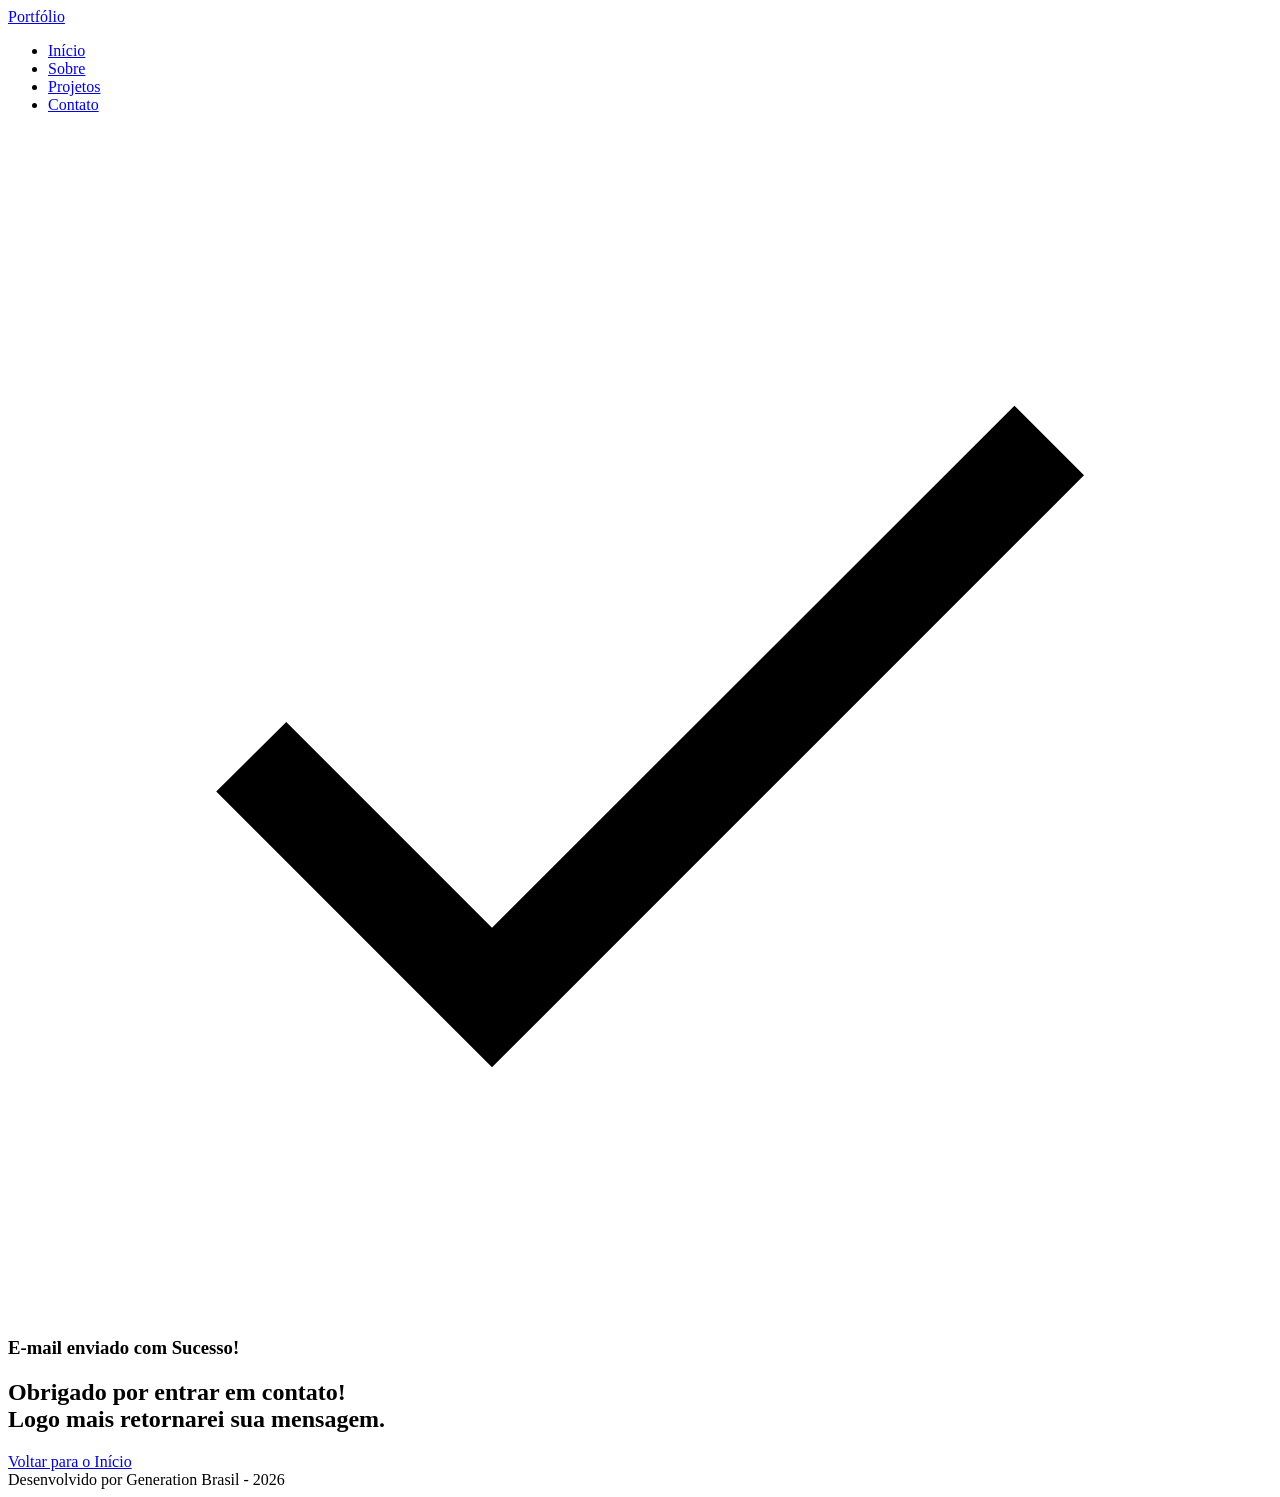
==== sucess.html @ cd86a782 "first commit" ====
<!DOCTYPE html>
<html lang="pt-br">

<head>

    <meta charset="UTF-8">

    <meta name="viewport" content="width=device-width, initial-scale=1.0">

    <meta name="author" content="Generation Brasil">
    <meta name="description"
        content="Portfólio da Generation Brasil, desenvolvedor Full Stack especializado em criar experiências digitais incríveis. Conheça meus projetos e entre em contato.">
    <meta name="robots" content="index, follow">

    <link rel="icon" type="image/svg+xml" href="./assets/img/favicon.svg">

    <title>Portfólio Generation Brasil</title>

</head>

<body>

    <!-- Cabeçalho da Página (header) -->
    <header>
    <div class="menu-content">
        <a href="index.html" id="titulo">Portfólio</a>

        <nav>
            <ul class="menu-list">
                <li><a href="index.html#hero">Início</a></li>
                <li><a href="index.html#about">Sobre</a></li>
                <li><a href="index.html#projects">Projetos</a></li>
                <li><a href="index.html#contact">Contato</a></li>
            </ul>
        </nav>
    </div>
        
    </header>

    <!-- Seção Principal da Página (main) -->
    <main>
        <section class="success-container">
        <article class="success-content">

            <figure class="success-icon">
                <img src="./assets/img/success.svg" 
                    alt="Ilustração de sucesso" 
                    class="float-animation"
                >
            </figure>

            <h1>E-mail enviado com Sucesso!</h1>
            <h2>Obrigado por entrar em contato! <br> Logo mais retornarei sua mensagem.</h2>

            <a class="botao" href="index.html">Voltar para o Início</a>

        </article>
    </section>
        
    </main>

    <!-- Rodapé da Página (footer) -->
    <footer>
    Desenvolvido por Generation Brasil - 2026

    </footer>

</body>

</html>
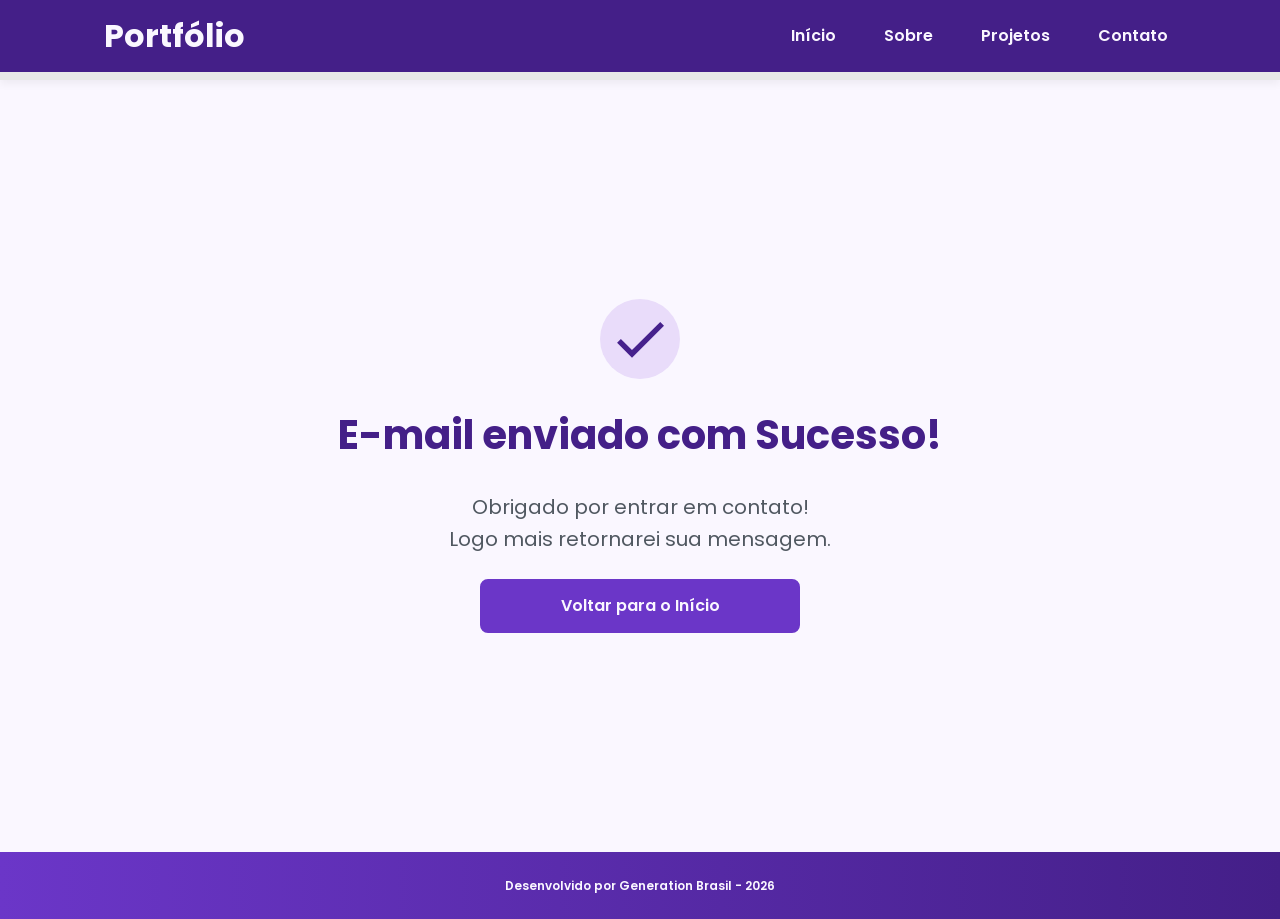
==== commit 5a038e8e: "Feat: Css" ====
--- a/sucess.html
+++ b/sucess.html
@@ -3,16 +3,22 @@
 
 <head>
 
+    <!-- Fontes do Google -->
+    <link rel="preconnect" href="https://fonts.googleapis.com">
+    <link rel="preconnect" href="https://fonts.gstatic.com" crossorigin>
+    <link href="https://fonts.googleapis.com/css2?family=Poppins&display=swap" rel="stylesheet">
+
     <meta charset="UTF-8">
-
     <meta name="viewport" content="width=device-width, initial-scale=1.0">
-
     <meta name="author" content="Generation Brasil">
     <meta name="description"
         content="Portfólio da Generation Brasil, desenvolvedor Full Stack especializado em criar experiências digitais incríveis. Conheça meus projetos e entre em contato.">
     <meta name="robots" content="index, follow">
 
     <link rel="icon" type="image/svg+xml" href="./assets/img/favicon.svg">
+
+    <!-- Link para a Folha de Estilo da Página - CSS -->
+    <link rel="stylesheet" href="./assets/css/style.css">
 
     <title>Portfólio Generation Brasil</title>
 
@@ -22,47 +28,44 @@
 
     <!-- Cabeçalho da Página (header) -->
     <header>
-    <div class="menu-content">
-        <a href="index.html" id="titulo">Portfólio</a>
+        <div class="menu-content">
+            <a href="index.html" id="titulo">Portfólio</a>
 
-        <nav>
-            <ul class="menu-list">
-                <li><a href="index.html#hero">Início</a></li>
-                <li><a href="index.html#about">Sobre</a></li>
-                <li><a href="index.html#projects">Projetos</a></li>
-                <li><a href="index.html#contact">Contato</a></li>
-            </ul>
-        </nav>
-    </div>
-        
+            <nav>
+                <ul class="menu-list">
+                    <li><a href="index.html#hero">Início</a></li>
+                    <li><a href="index.html#about">Sobre</a></li>
+                    <li><a href="index.html#projects">Projetos</a></li>
+                    <li><a href="index.html#contact">Contato</a></li>
+                </ul>
+            </nav>
+        </div>
     </header>
 
     <!-- Seção Principal da Página (main) -->
     <main>
         <section class="success-container">
-        <article class="success-content">
+            <article class="success-content">
 
-            <figure class="success-icon">
-                <img src="./assets/img/success.svg" 
-                    alt="Ilustração de sucesso" 
-                    class="float-animation"
-                >
-            </figure>
+                <figure class="success-icon">
+                    <img src="./assets/img/success.svg" 
+                        alt="Ilustração de sucesso" 
+                        class="float-animation"
+                    >
+                </figure>
 
-            <h1>E-mail enviado com Sucesso!</h1>
-            <h2>Obrigado por entrar em contato! <br> Logo mais retornarei sua mensagem.</h2>
+                <h1>E-mail enviado com Sucesso!</h1>
+                <h2>Obrigado por entrar em contato! <br> Logo mais retornarei sua mensagem.</h2>
 
-            <a class="botao" href="index.html">Voltar para o Início</a>
+                <a class="botao" href="index.html">Voltar para o Início</a>
 
-        </article>
-    </section>
-        
+            </article>
+        </section>
     </main>
 
     <!-- Rodapé da Página (footer) -->
     <footer>
-    Desenvolvido por Generation Brasil - 2026
-
+        Desenvolvido por Generation Brasil - 2026
     </footer>
 
 </body>
--- a/assets/css/style.css
+++ b/assets/css/style.css
@@ -0,0 +1,1003 @@
+* {
+    margin: 0;
+    padding: 0;
+    box-sizing: border-box;
+    font-family: 'Poppins', sans-serif;
+    font-weight: 400;
+    text-decoration: none;
+    outline: none; 
+}
+
+:root {
+  /* Paleta de Cores - Purple */
+  --purple-50: #f4eaff;
+  --purple-100: #e9dcfa;
+  --purple-200: #cdb3f0;
+  --purple-300: #b186e5;
+  --purple-400: #9460db;
+  --purple-500: #6b36c8;
+  --purple-600: #5b2ca0;
+  --purple-700: #4c2177;
+  --purple-800: #441f88;
+  --purple-900: #2a0e4d;
+
+  /* Cores Neutras */
+  --gray-200: #e8e8e8;
+  --gray-400: #505861;
+  --black: #171717;
+  --white: #FAF7FF;
+
+  /* Cores de Estado */
+  --error: #e63946;
+
+  /* Sombras */
+  --shadow-sm: 0 0.25rem 0.5rem rgba(0, 0, 0, 0.05);
+  --shadow-md: 0 0.25rem 0.75rem rgba(107, 54, 200, 0.3);
+  --shadow-lg: 0 0.5rem 1.5rem rgba(107, 54, 200, 0.2);
+
+  /* Espaçamentos */
+  --spacing-xs: 0.5rem;
+  --spacing-sm: 1rem;
+  --spacing-md: 1.5rem;
+  --spacing-lg: 2rem;
+  --spacing-xl: 3rem;
+  --spacing-2xl: 4rem;
+
+  /* Tamanhos de Fonte */
+  --text-sm: 0.75rem;
+  --text-base: 1rem;
+  --text-lg: 1.25rem;
+  --text-xl: 1.5rem;
+  --text-2xl: 2rem;
+  --text-3xl: 2.5rem;
+
+  /* Border Radius */
+  --radius-sm: 0.25rem;
+  --radius-md: 0.5rem;
+  --radius-lg: 1rem;
+  --radius-xl: 2rem;
+  --radius-full: 50%;
+
+  /* Animação Padrão */
+  --transition-default: all 0.3s ease;
+}
+
+html {
+  scroll-behavior: smooth;
+}
+
+body {
+  display: flex;
+  flex-direction: column;
+  min-height: 100vh;
+  background-color: var(--white);
+  line-height: 1.6;
+  color: var(--black);
+}
+
+main {
+  flex: 1;
+}
+
+.section-container {
+  max-width: 70rem;
+  margin: 0 auto;
+  padding: var(--spacing-xl) var(--spacing-md);
+  scroll-margin-top: 6rem;
+}
+
+.buttons-container {
+  display: flex;
+  gap: var(--spacing-sm);
+}
+
+/* ===== BOTÕES ===== */
+.botao,
+.botao-outline {
+  display: inline-block;
+  /* FIX 4: botões menores e mais compactos */
+  padding: 0.6rem 1.5rem;
+  border: 0.15rem solid transparent;
+  border-radius: var(--radius-md);
+  font-size: var(--text-base);
+  font-weight: 600;
+  text-align: center;
+  cursor: pointer;
+  transition: var(--transition-default);
+}
+
+.botao {
+  border-color: var(--purple-500);
+  background-color: var(--purple-500);
+  color: var(--white);
+}
+
+.botao:hover {
+  border-color: var(--purple-800);
+  background-color: var(--purple-800);
+  box-shadow: var(--shadow-md);
+  transform: translateY(-0.25rem);
+}
+
+.botao-outline {
+  border-color: var(--purple-500);
+  background-color: transparent;
+  color: var(--purple-500);
+}
+
+.botao-outline:hover {
+  border-color: var(--purple-500);
+  background-color: var(--purple-500);
+  color: var(--white);
+  transform: translateY(-0.25rem);
+}
+
+.botao.botao-sm,
+.botao-outline.botao-sm {
+  min-width: 6rem;
+  padding: 0.25rem var(--spacing-sm);
+  border-width: 0.125rem;
+  border-radius: 0.25rem;
+  font-size: var(--text-sm);
+}
+
+/* ===== HEADER ===== */
+header {
+  position: sticky;
+  top: 0;
+  z-index: 1000;
+  width: 100%;
+  height: 5rem;
+  border-bottom: var(--spacing-xs) solid var(--gray-200);
+  background-color: var(--purple-800);
+  box-shadow: var(--shadow-sm);
+}
+
+header a {
+  font-weight: 600;
+  color: var(--white);
+  transition: color 0.3s ease;
+}
+
+header a:hover {
+  color: var(--purple-100);
+}
+
+#titulo {
+  font-size: var(--text-2xl);
+  font-weight: 700;
+}
+
+.menu-content {
+  display: flex;
+  justify-content: space-between;
+  align-items: center;
+  max-width: 70rem;
+  height: 100%;
+  margin: 0 auto;
+  padding: 0 var(--spacing-md);
+}
+
+.menu-list {
+  display: flex;
+  gap: var(--spacing-lg);
+  list-style: none;
+}
+
+.menu-list a {
+  padding: var(--spacing-xs);
+}
+
+/* ===== HERO ===== */
+.hero-container {
+  display: flex;
+  align-items: center;
+  gap: var(--spacing-2xl);
+  /* FIX 1: sem min-height, usa padding para posicionar o conteúdo no topo */
+  padding-top: var(--spacing-2xl);
+  padding-bottom: var(--spacing-2xl);
+}
+
+.hero-content {
+  display: flex;
+  flex: 1;
+  flex-direction: column;
+  gap: var(--spacing-lg);
+}
+
+.hero-content span {
+  font-size: var(--text-xl);
+  font-weight: 700;
+}
+
+.hero-content h1 {
+  font-size: 3.5rem;
+  font-weight: 800;
+  line-height: 1.1;
+}
+
+.hero-content p,
+.about-content p,
+.contact-info p {
+  font-size: var(--text-lg);
+  color: var(--gray-400);
+}
+
+.hero-image {
+  display: flex;
+  flex: 1;
+  justify-content: center;
+  align-items: center;
+}
+
+.hero-image img {
+  width: 100%;
+  max-width: 520px;
+  border-radius: var(--radius-xl);
+}
+
+/* Animação flutuante */
+@keyframes float {
+  0%,
+  100% {
+    transform: translateY(0);
+  }
+
+  50% {
+    transform: translateY(-1.25rem);
+  }
+}
+
+.float-animation {
+  animation: float 3s ease-in-out infinite;
+}
+
+.about-container {
+  display: flex;
+  align-items: center;
+  gap: var(--spacing-2xl);
+  margin: var(--spacing-2xl) auto;
+  border-radius: var(--radius-lg);
+  background-color: var(--gray-200);
+}
+
+.about-image {
+  flex: 0 0 17.5rem;
+}
+
+.about-image img {
+  width: 100%;
+  border: 0.35rem solid var(--purple-500);
+  border-radius: var(--radius-full);
+  box-shadow: var(--shadow-lg);
+}
+
+.about-content h2,
+.projects-container h2,
+.contact-info h2 {
+  margin-bottom: var(--spacing-md);
+  font-size: var(--text-3xl);
+  font-weight: 700;
+  color: var(--purple-800);
+}
+
+.about-content p {
+  margin-bottom: var(--spacing-sm);
+  text-align: justify;
+}
+
+.about-buttons-data {
+  display: flex;
+  justify-content: space-between;
+  align-items: center;
+  gap: var(--spacing-lg);
+  margin-top: var(--spacing-lg);
+}
+
+.about-buttons-data .botao {
+  margin-right: auto;
+}
+
+.data-container {
+  display: flex;
+  gap: var(--spacing-lg);
+  margin-top: 0;
+}
+
+.data-item {
+  display: flex;
+  flex-direction: column;
+  align-items: center;
+}
+
+.data-number {
+  font-size: var(--text-xl);
+  font-weight: 700;
+  text-align: center;
+  color: var(--purple-500);
+}
+
+.data-label {
+  font-size: var(--text-base);
+  text-align: center;
+  color: var(--gray-400);
+}
+
+.projects-container {
+  scroll-margin-top: 3rem;
+  margin: var(--spacing-2xl) auto;
+  text-align: center;
+}
+
+.projects-swiper {
+  position: relative;
+  width: 100%;
+  padding: var(--spacing-sm) var(--spacing-xl) var(--spacing-xl);
+  overflow: hidden;
+}
+
+.project-card {
+  display: flex;
+  flex-direction: column;
+  width: 100%;
+  height: 100%;
+  border: 0.15rem solid var(--gray-200);
+  border-radius: var(--radius-lg);
+  background-color: var(--white);
+  box-shadow: var(--shadow-sm);
+  overflow: hidden;
+  transition: var(--transition-default);
+}
+
+.project-card:hover {
+  box-shadow: var(--shadow-lg);
+}
+
+.project-image {
+  display: flex;
+  align-items: center;
+  justify-content: center;
+  width: 100%;
+  height: 10rem;
+  background: linear-gradient(135deg, var(--purple-50) 0%, var(--purple-100) 100%);
+}
+
+.project-image img {
+  width: 75%;
+  height: 75%;
+  max-width: 7rem;
+  max-height: 7rem;
+  object-fit: contain;
+  transition: transform 0.3s ease;
+}
+
+.project-content {
+  display: flex;
+  flex: 1;
+  flex-direction: column;
+  padding: var(--spacing-md);
+  text-align: left;
+}
+
+.project-content h3 {
+  margin-bottom: 0.75rem;
+  font-size: var(--text-lg);
+  font-weight: 700;
+}
+
+.project-content p {
+  flex: 1;
+  margin-bottom: var(--spacing-sm);
+  font-size: 0.95rem;
+  color: var(--gray-400);
+}
+
+.project-tags {
+  display: flex;
+  flex-wrap: wrap;
+  gap: var(--spacing-xs);
+}
+
+.tag {
+  padding: 0.375rem 0.75rem;
+  border-radius: var(--radius-sm);
+  background-color: var(--purple-100);
+  font-size: var(--text-sm);
+  font-weight: 600;
+  color: var(--purple-800);
+}
+
+.project-buttons {
+  display: flex;
+  justify-content: center;
+  align-items: center;
+  gap: 0.75rem;
+  margin-top: var(--spacing-sm);
+}
+
+.swiper-wrapper {
+  align-items: stretch;
+}
+
+.swiper-slide {
+  display: flex;
+  height: auto;
+}
+
+/* Botões do Swiper (navegação) */
+.swiper-button-next,
+.swiper-button-prev {
+  width: 3rem;
+  height: 3rem;
+}
+
+.swiper-button-next:after,
+.swiper-button-prev:after {
+  font-size: var(--text-lg);
+  color: var(--purple-500);
+}
+
+.swiper-button-next:hover:after,
+.swiper-button-prev:hover:after {
+  color: var(--purple-800);
+}
+
+/* Indicadores de paginação */
+.swiper-pagination-bullet {
+  width: 0.75rem;
+  height: 0.75rem;
+  background-color: var(--gray-200);
+  opacity: 1;
+}
+
+.swiper-pagination-bullet-active {
+  width: var(--spacing-lg);
+  border-radius: var(--radius-sm);
+  background-color: var(--purple-500);
+}
+
+.contact-container {
+  display: grid;
+  grid-template-columns: 1fr 1fr;
+  gap: var(--spacing-2xl);
+}
+
+.contact-info h2 {
+  margin-bottom: var(--spacing-md);
+}
+
+.contact-info p {
+  margin-bottom: var(--spacing-lg);
+}
+
+.social-container {
+  display: flex;
+  justify-content: center;
+  gap: var(--spacing-xl);
+}
+
+.social-icon {
+  width: 5rem;
+  height: 5rem;
+  padding: 0.75rem;
+  border-radius: var(--radius-md);
+  transition: var(--transition-default);
+}
+
+.social-icon img {
+  width: 100%;
+  filter: brightness(0) saturate(100%);
+  transition: filter 0.3s ease;
+}
+
+.social-icon:hover img {
+  filter: brightness(0)
+          saturate(100%)
+          invert(42%)
+          sepia(93%)
+          saturate(1352%)
+          hue-rotate(243deg)
+          brightness(79%)
+          contrast(91%);
+}
+
+/* Formulário */
+form {
+  display: flex;
+  flex-direction: column;
+  gap: 0.75rem;
+}
+
+form label {
+  font-size: var(--text-base);
+  font-weight: 600;
+}
+
+form input,
+form textarea {
+  width: 100%;
+  padding: 0.5rem var(--spacing-sm);
+  border: 0.25rem solid var(--gray-200);
+  border-radius: var(--radius-md);
+  font-family: inherit;
+  font-size: var(--text-base);
+  transition: border-color 0.3s ease;
+}
+
+form input:focus,
+form textarea:focus {
+  border-color: var(--purple-500);
+  outline: none;
+}
+
+form textarea {
+  min-height: 5rem;
+  resize: none;
+}
+
+form span {
+  margin-top: -0.75rem;
+  font-size: var(--text-sm);
+  color: var(--error);
+}
+
+footer {
+  padding: 2.5rem;
+  background: linear-gradient(to right, var(--purple-500), var(--purple-800));
+  font-weight: 600;
+  text-align: center;
+  color: var(--white);
+}
+
+.success-container {
+  display: flex;
+  flex-direction: column;
+  justify-content: center;
+  align-items: center;
+  width: 100%;
+  min-height: calc(100vh - 12.5rem);
+  padding: var(--spacing-xl) var(--spacing-md);
+}
+
+.success-content {
+  display: flex;
+  flex-direction: column;
+  align-items: center;
+  gap: var(--spacing-md);
+  max-width: 37.5rem;
+  text-align: center;
+}
+
+.success-content h1 {
+  font-size: var(--text-3xl);
+  font-weight: 700;
+  color: var(--purple-800);
+}
+
+.success-content h2 {
+  font-size: var(--text-lg);
+  color: var(--gray-400);
+}
+
+.success-icon {
+  display: flex;
+  align-items: center;
+  justify-content: center;
+  width: 7.5rem;
+  height: 7.5rem;
+  border-radius: var(--radius-full);
+  background-color: var(--purple-100);
+}
+
+.success-icon img {
+  width: 6rem;
+  height: 6rem;
+  filter: brightness(0)
+          saturate(100%)
+          invert(11%)
+          sepia(69%)
+          saturate(3759%)
+          hue-rotate(256deg)
+          brightness(101%)
+          contrast(96%);
+}
+
+@media screen and (max-width: 1024px) {
+
+  /* Layout */
+  .section-container {
+    padding: var(--spacing-lg) var(--spacing-md);
+  }
+
+  /* Tipografia */
+  .section-container h1 {
+    font-size: var(--text-3xl);
+  }
+
+  .section-container h2 {
+    font-size: var(--text-2xl);
+  }
+
+  .section-container p {
+    font-size: var(--text-base);
+  }
+
+  .section-container span {
+    font-size: var(--text-lg);
+  }
+
+  .success-content h1 {
+    font-size: var(--text-3xl);
+  }
+
+  .success-content h2 {
+    font-size: var(--text-xl);
+  }
+
+  /* Header - Oculta menu em telas pequenas */
+  @media (max-width: 768px) {
+    .menu-list {
+      display: none;
+    }
+  }
+}
+
+/* Hero */
+.hero-container {
+  flex-direction: column-reverse;
+  gap: var(--spacing-lg);
+  min-height: 60vh;
+  text-align: center;
+}
+
+.hero-content,
+.hero-image {
+  width: 90%;
+}
+
+.hero-image img {
+  object-fit: cover;
+}
+
+.buttons-container {
+  justify-content: center;
+  width: 100%;
+}
+
+.hero-container .botao,
+.hero-container .botao-outline {
+  padding: 0.75rem 1.5rem;
+  font-size: 0.95rem;
+  white-space: nowrap;
+}
+
+/* About */
+.about-container {
+  flex-direction: column;
+  gap: var(--spacing-md);
+  margin: var(--spacing-lg);
+  padding: var(--spacing-lg);
+}
+
+.about-image {
+  flex: 0 0 auto;
+  width: 100%;
+  display: flex;
+  justify-content: center;
+}
+
+.about-image img {
+  max-width: 16rem;
+  width: 100%;
+}
+
+.about-content {
+  width: 100%;
+}
+
+.about-buttons-data {
+  flex-direction: column;
+  gap: var(--spacing-md);
+  align-items: stretch;
+}
+
+.about-buttons-data .botao {
+  margin-right: 0;
+}
+
+.data-container {
+  justify-content: center;
+  width: 100%;
+}
+
+/* Projects */
+.projects-container {
+  margin: var(--spacing-lg) auto 0;
+}
+
+.projects-swiper {
+  margin: 0;
+  padding: var(--spacing-sm) var(--spacing-lg) 2.5rem;
+}
+
+.project-card {
+  width: 100%;
+  height: 30rem;
+  min-height: 30rem;
+  max-height: 30rem;
+  max-width: 100%;
+}
+
+.project-content {
+  display: flex;
+  flex-direction: column;
+  justify-content: space-between;
+  height: 100%;
+}
+
+.project-content p {
+  flex: 1;
+  overflow: hidden;
+}
+
+.project-tags {
+  min-height: 2.5rem;
+  align-items: flex-start;
+}
+
+.swiper-wrapper {
+  align-items: stretch;
+}
+
+.swiper-slide {
+  display: flex;
+  justify-content: center;
+  align-items: stretch;
+  height: auto;
+}
+
+.swiper-button-next,
+.swiper-button-prev {
+  display: none;
+}
+
+/* Contact */
+.contact-container {
+  grid-template-columns: 1fr;
+  gap: var(--spacing-lg);
+  width: 90%;
+  margin: 0 auto;
+}
+
+/* Success Page */
+.success-container {
+  padding: var(--spacing-xl) var(--spacing-md);
+  min-height: calc(100vh - 10rem);
+}
+
+.success-content {
+  gap: var(--spacing-lg);
+  max-width: 35rem;
+}
+
+.success-icon {
+  width: 6rem;
+  height: 6rem;
+}
+
+.success-icon img {
+  width: 5rem;
+  height: 5rem;
+}
+
+@media screen and (max-width: 480px) {
+
+  /* Layout */
+  .section-container {
+    padding: var(--spacing-md) var(--spacing-sm);
+  }
+
+  /* Tipografia Mobile */
+  .section-container h1 {
+    font-size: var(--text-xl);
+  }
+
+  .section-container h2 {
+    font-size: var(--text-xl);
+  }
+
+  .section-container p {
+    font-size: var(--text-base);
+  }
+
+  .section-container span {
+    font-size: var(--text-lg);
+  }
+
+  .success-content h1 {
+    font-size: var(--text-xl);
+  }
+
+  .success-content h2 {
+    font-size: var(--text-base);
+  }
+
+  /* Header */
+  #titulo {
+    font-size: var(--text-xl);
+  }
+
+  .menu-list {
+    display: none;
+  }
+}
+
+/* Hero */
+.hero-container {
+  gap: var(--spacing-sm);
+}
+
+.hero-content {
+  gap: var(--spacing-xs);
+  width: 100%;
+}
+
+.buttons-container {
+  flex-direction: column;
+  gap: 0.75rem;
+  width: 100%;
+}
+
+.buttons-container .botao,
+.buttons-container .botao-outline {
+  width: 100%;
+}
+
+.hero-container .botao,
+.hero-container .botao-outline {
+  padding: 0.75rem 1rem;
+  font-size: 0.95rem;
+  white-space: nowrap;
+}
+
+.hero-image {
+  width: 100%;
+}
+
+.hero-image img {
+  max-width: 20rem;
+}
+
+/* About */
+.about-container {
+  margin: var(--spacing-lg) 0.5rem;
+  padding: var(--spacing-md);
+}
+
+.about-image img {
+  max-width: 14rem;
+}
+
+.about-buttons-data .botao,
+.about-buttons-data .botao-outline {
+  width: 100%;
+  padding: 0.75rem var(--spacing-lg);
+  font-size: var(--text-base);
+  text-align: center;
+}
+
+.data-number {
+  font-size: var(--text-lg);
+}
+
+.data-label {
+  font-size: var(--text-sm);
+}
+
+/* Projects */
+.projects-container {
+  margin: var(--spacing-lg) auto 0;
+}
+
+.projects-swiper {
+  position: relative;
+  margin: 0;
+  padding: var(--spacing-sm) 0 2rem 0;
+  overflow: visible;
+}
+
+.project-card {
+  width: 100%;
+  height: 20rem;
+  max-width: 20rem;
+}
+
+.project-image {
+  height: 10rem;
+}
+
+.project-content {
+  padding: var(--spacing-md);
+}
+
+.project-content h3 {
+  font-size: 1.25rem;
+}
+
+.project-content p {
+  font-size: 0.95rem;
+}
+
+/* Contact */
+.contact-container {
+  width: 100%;
+}
+
+.contact-info p {
+  margin-bottom: var(--spacing-md);
+}
+
+.social-container {
+  flex-wrap: wrap;
+  gap: var(--spacing-lg);
+  margin-bottom: var(--spacing-xs);
+}
+
+.social-icon {
+  width: 4rem;
+  height: 4rem;
+}
+
+/* Formulário */
+form {
+  gap: var(--spacing-sm);
+}
+
+form label {
+  font-size: 0.95rem;
+}
+
+form input,
+form textarea {
+  padding: 0.75rem;
+  font-size: var(--text-base);
+}
+
+form button {
+  padding: 0.75rem var(--spacing-md);
+  font-size: var(--text-base);
+}
+
+/* Footer */
+footer {
+  padding: var(--spacing-md) var(--spacing-sm);
+  font-size: var(--text-sm);
+}
+
+/* Success Page */
+.success-container {
+  padding: var(--spacing-lg) var(--spacing-sm);
+  min-height: calc(100vh - 8rem);
+}
+
+.success-content {
+  gap: var(--spacing-md);
+  max-width: 100%;
+  padding: 0 var(--spacing-sm);
+}
+
+.success-icon {
+  width: 5rem;
+  height: 5rem;
+}
+
+.success-icon img {
+  width: 4rem;
+  height: 4rem;
+}
+
+.success-content .botao {
+  width: 100%;
+  max-width: 20rem;
+  padding: 0.75rem var(--spacing-lg);
+}
